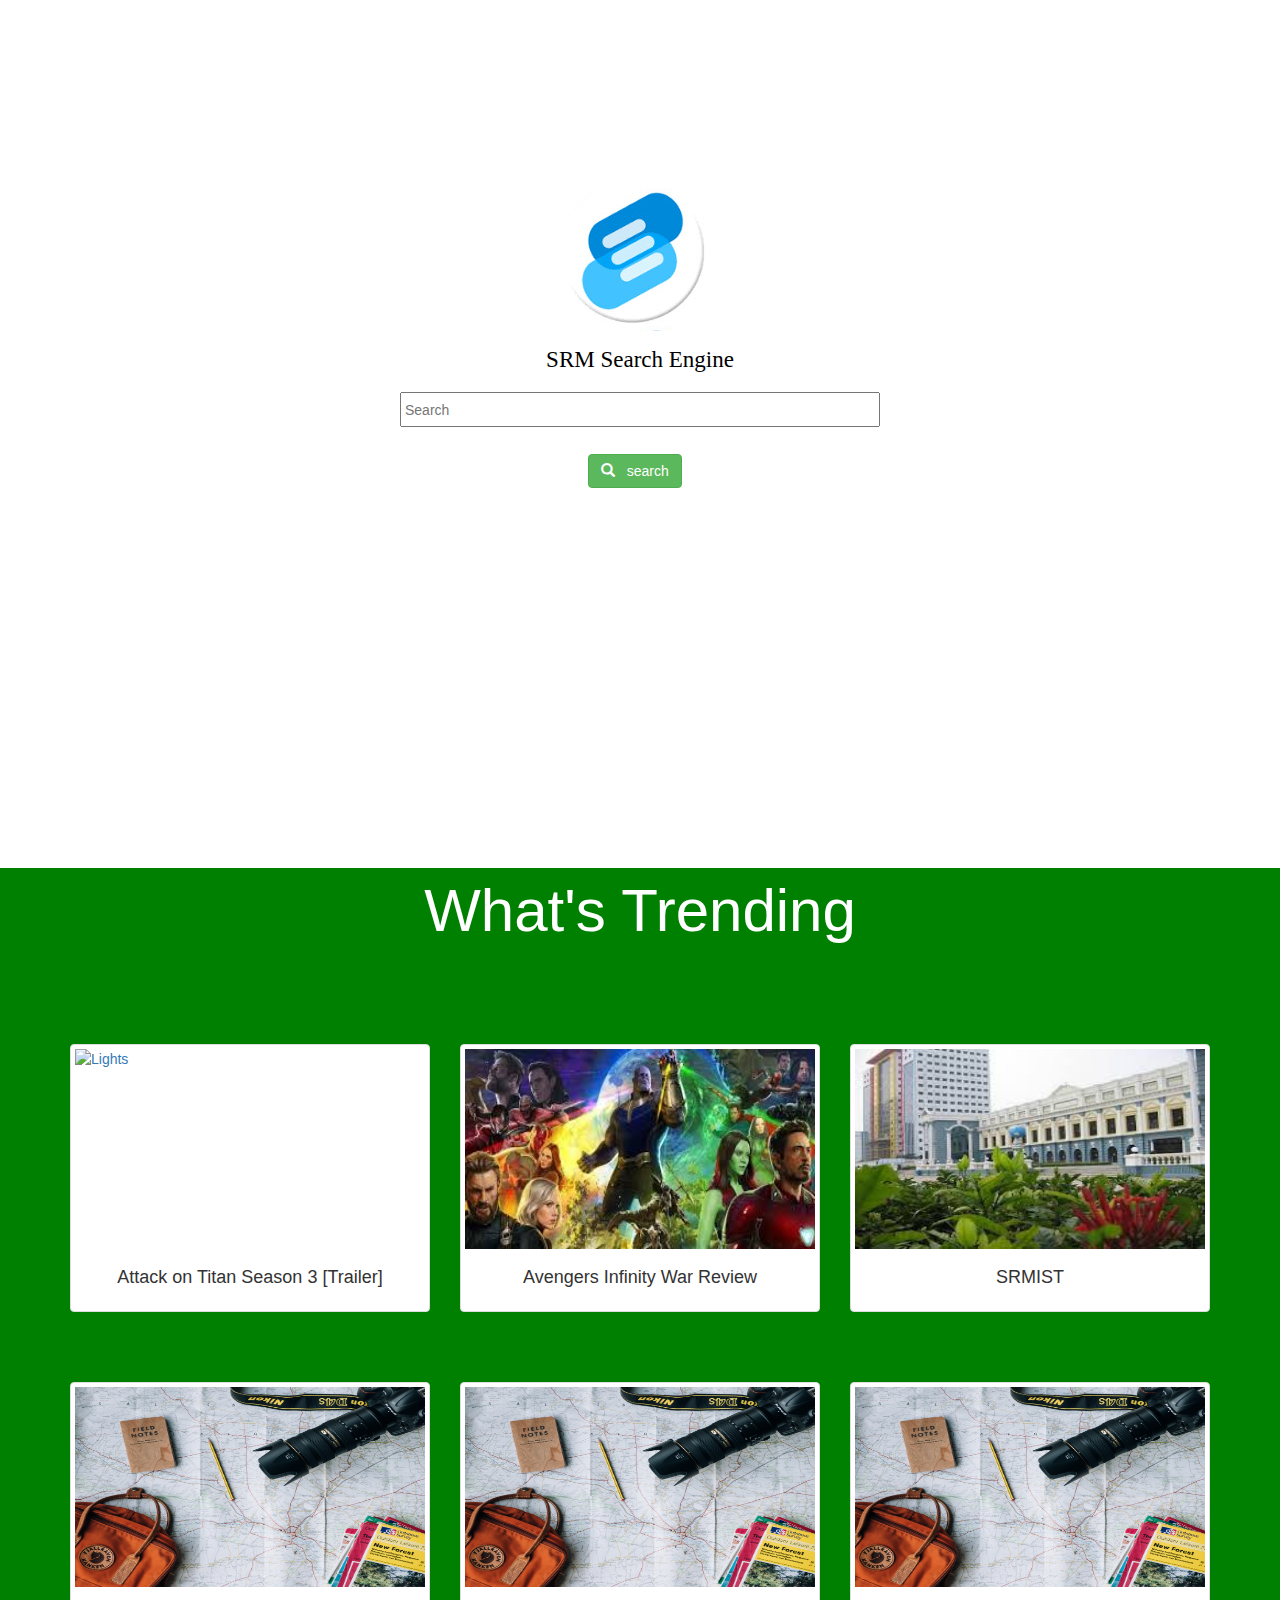
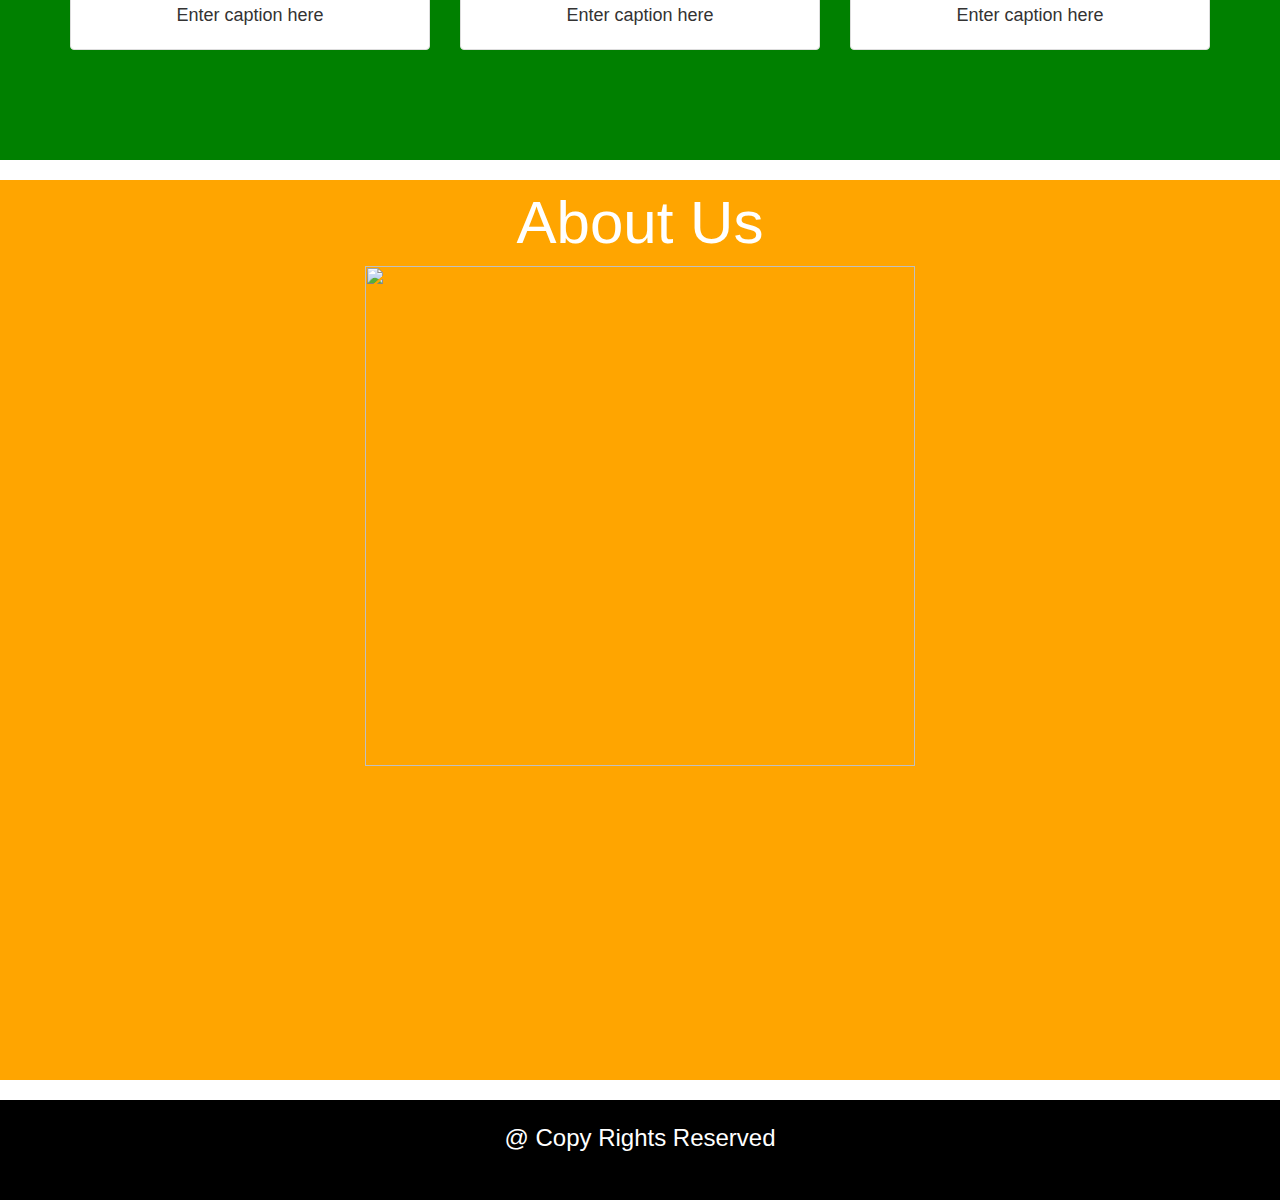
==== index.html @ 05cb4274 "Add files via upload" ====
<!DOCTYPE html>
<html>
<head>
<title>Search Engine v2</title>
<meta name="viewport" content="width=device-width,height=device-height,initial-scale=1.0"/>
<link rel="stylesheet" type="text/css" href="for_test.css"/>
<link rel="stylesheet" href="https://maxcdn.bootstrapcdn.com/bootstrap/3.3.7/css/bootstrap.min.css" >
<script src="https://ajax.googleapis.com/ajax/libs/jquery/1.12.4/jquery.min.js"></script>
<script>
function func()
{ 
  alert("We are still Working on it!");
}
</script>
</head> 
<body>
<!-- this is the main search block -->
<div class="main_div">
  <center>
    <div class="parent">
	  <div class="child">	    
	  </div>
	  <div class="brand">SRM Search Engine</div>
	  <input type="text" class="input" placeholder="Search"/>
	  <button class="btn btn-success sea" onclick="func()"> <span class="glyphicon glyphicon-search"> </span> &nbsp search </button>
    </div>
  </center>	
</div>
<!-- main block ends -->
<!-- trending block starts -->
<div class="trend">
  <h1 align="center" style="color:white;padding-top:10px;font-size:60px;"> What's Trending </h1>
  
  <div class="container" style="margin-top:100px;" >
    <div class="row" style="margin-bottom:50px;">
	  <div class="col-md-4 col-sm-4">
	    <div class="thumbnail">
	      <a href="https://www.youtube.com/watch?v=DpEfsDmMyF4" target="_blank">
            <img src="http://otakuverse.com/wp-content/uploads/2017/06/maxresdefault-6.jpg" alt="Lights" style="width:100%;height:200px;">
             <div class="caption">
              <h4 align="center">Attack on Titan Season 3 [Trailer]</h4>
             </div>
	      </a>
        </div>
	  </div>
	  <div class="col-md-4 col-sm-4">
	    <div class="thumbnail">
	      <a href="http://indianexpress.com/article/entertainment/hollywood/avengers-infinity-war-movie-release-review-live-updates-5153565/" target="_blank">
            <img src="[data-uri]" alt="Lights" style="width:100%;height:200px;">
             <div class="caption">
              <h4 align="center">Avengers Infinity War Review</h4>
             </div>
	      </a>
        </div>
	  </div>
	  <div class="col-md-4 col-sm-4">
	    <div class="thumbnail">
	      <a href="http://www.srmuniv.ac.in/" target="_blank">
            <img src="[data-uri]" alt="Lights" style="width:100%;height:200px;">
             <div class="caption">
              <h4 align="center">SRMIST</h4>
             </div>
	      </a>
        </div>
	  </div>  
  </div>
  
  <div class="row" style="margin-bottom:90px;">
    <div class="col-md-4 col-sm-4">
	    <div class="thumbnail">
	      <a href="https:google.com" target="_blank">
            <img src="about-bg.jpg" alt="Lights" style="width:100%;height:200px;">
             <div class="caption">
              <h4 align="center">Enter caption here</h4>
             </div>
	      </a>
        </div>
	  </div>
	  <div class="col-md-4 col-sm-4">
	    <div class="thumbnail">
	      <a href="https:google.com" target="_blank">
            <img src="about-bg.jpg" alt="Lights" style="width:100%;height:200px;">
             <div class="caption">
              <h4 align="center">Enter caption here</h4>
             </div>
	      </a>
        </div>
	  </div>
	  <div class="col-md-4 col-sm-4">
	    <div class="thumbnail">
	      <a href="https:google.com" target="_blank">
            <img src="about-bg.jpg" alt="Lights" style="width:100%;height:200px;">
             <div class="caption">
              <h4 align="center">Enter caption here</h4>
             </div>
	      </a>
        </div>
	  </div>  
   </div>  
  </div>
  <!-- container class ends -->  
</div>
<!-- trending block ends -->
<!-- about us block starts -->
<div class="about_us">
  <h1 align="center" style="color:white;padding-top:10px;font-size:60px;"> About Us </h1>
  <center>
   <img src="srm1.jpg" class="img-responsive" style="height:500px;width:550px;" />
  </center>

</div>
<!-- about us block ends -->
<!-- copyrights block -->
<div class="copy">
  <h3 align="center" style="color:white;padding-top:25px;"> @ Copy Rights Reserved </h3>

</div>
<!-- copyrights block ends-->
</body>
</html>
---- for_test.css ----
.main_div{
	height:80vh;
	
}
.parent{
  height:400px;
  width:400px; 
  position:relative;
  margin-top:10%;
}
.child{
  height:143px;
  width:140px;
  position:absolute;
  background-image:url('ss_icon.jpg');
  left:32%;
  top:15%;
  
}
.brand{
	position:absolute;
	font-size:23px;
	width:100%;
	font-family:Verdana;
	color:black;
	top:54%;
	left:0;
}
.input{
	top:66%;
	position:absolute;
	width:120%;
	height:35px;
	padding:3px;
	left:-10%;
}
.sea{
	position:absolute;
	left:37%;
	bottom:10%;
}

.trend{
	/*height:100vh;*/
	background-color:green;
}
.about_us{
	height:100vh;
	background-color:#ffa500;
}
.copy{
	width:100%;
	height:100px;
	background-color:#000000;
}
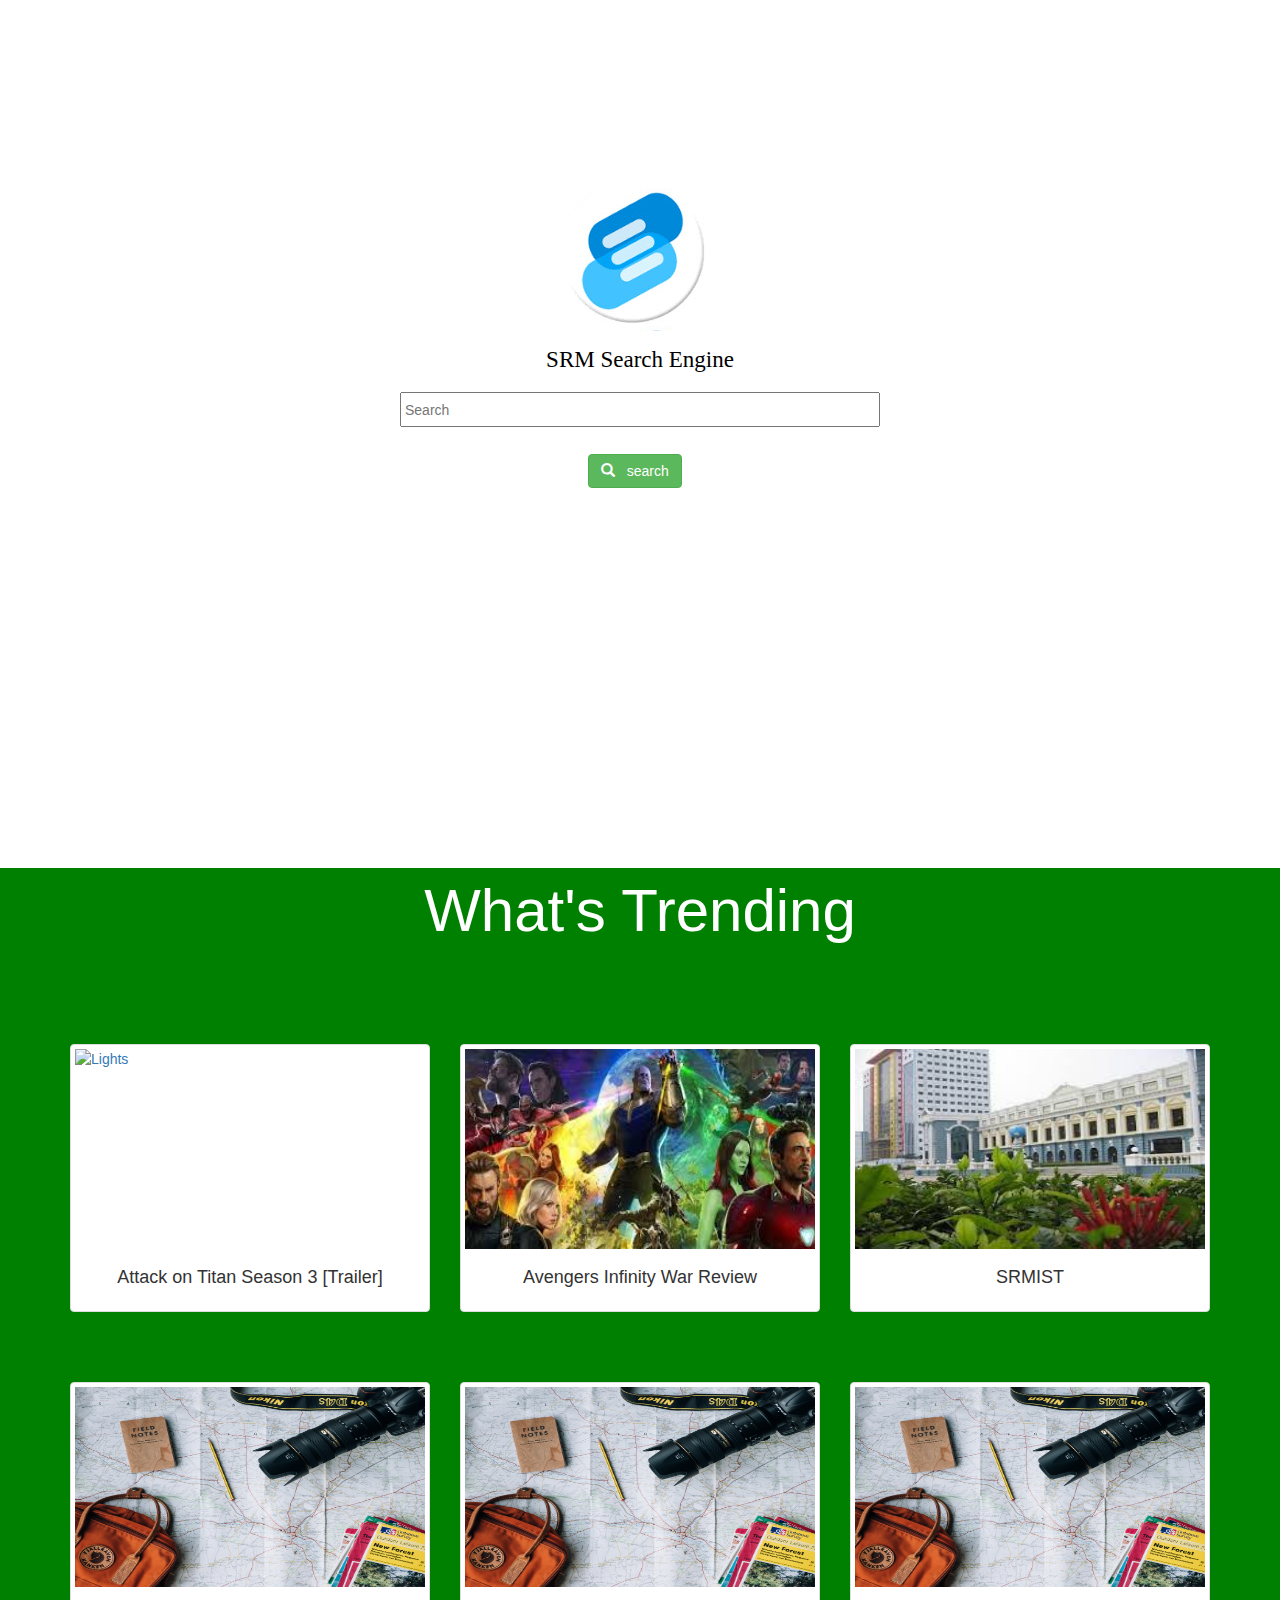
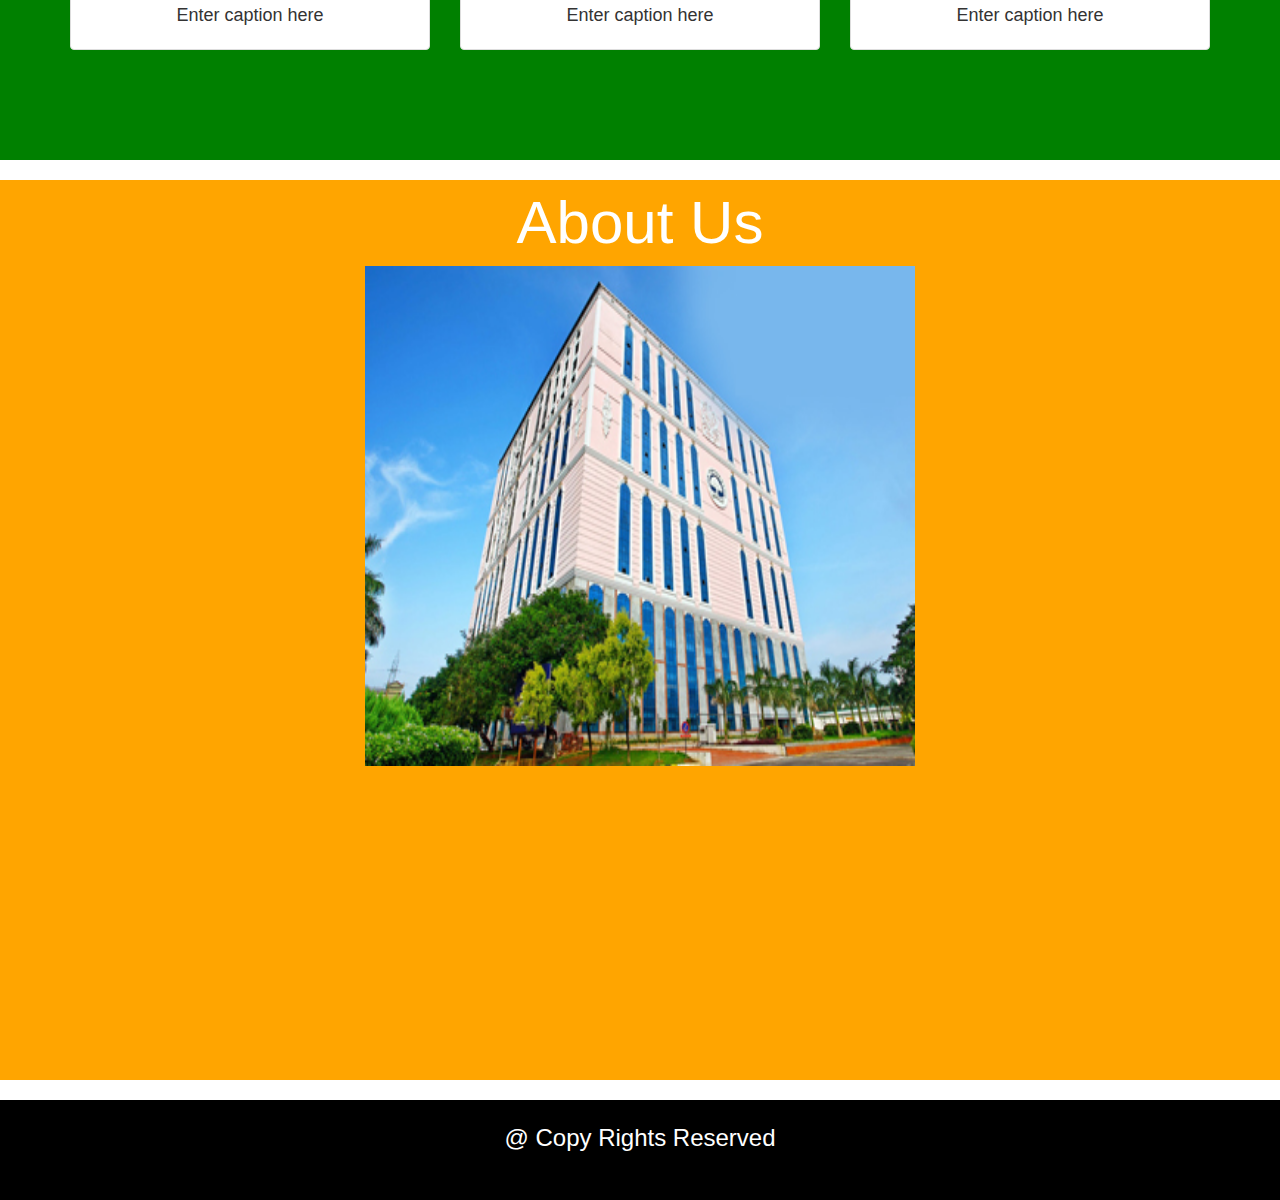
==== commit 35407d82: "Update index.html" ====
--- a/index.html
+++ b/index.html
@@ -31,6 +31,7 @@
 <div class="trend">
   <h1 align="center" style="color:white;padding-top:10px;font-size:60px;"> What's Trending </h1>
   
+	
   <div class="container" style="margin-top:100px;" >
     <div class="row" style="margin-bottom:50px;">
 	  <div class="col-md-4 col-sm-4">
@@ -105,7 +106,7 @@
 <div class="about_us">
   <h1 align="center" style="color:white;padding-top:10px;font-size:60px;"> About Us </h1>
   <center>
-   <img src="srm1.jpg" class="img-responsive" style="height:500px;width:550px;" />
+   <img src="srm1.jpg" class="img-responsive" alt="srm-image" style="height:500px;width:550px;" />
   </center>
 
 </div>
@@ -117,4 +118,4 @@
 </div>
 <!-- copyrights block ends-->
 </body>
-</html>+</html>
